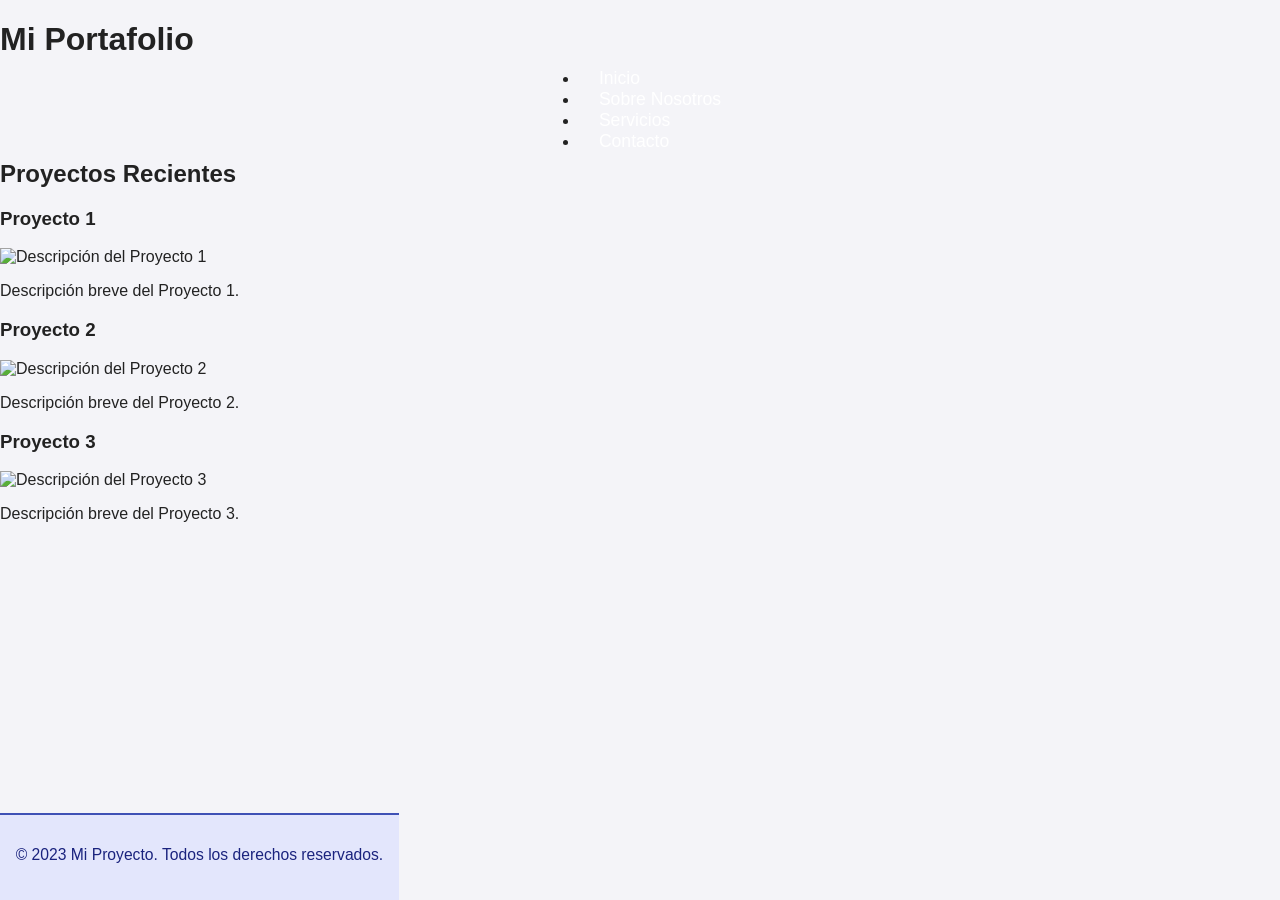
==== pages/detalle-obra.html @ c6158337 "Add initial HTML structure and templates for MuseArte project - Created index.html with mission stat" ====
<!DOCTYPE html>
<html lang="es">
<head>
    <meta charset="UTF-8">
    <meta name="viewport" content="width=device-width, initial-scale=1.0">
    <title>Portfolio</title>
    <link rel="stylesheet" href="../css/style.css">
</head>
<body>
    <header>
        <h1>Mi Portafolio</h1>
        <nav>
            <ul>
                <li><a href="../index.html">Inicio</a></li>
                <li><a href="about.html">Sobre Nosotros</a></li>
                <li><a href="services.html">Servicios</a></li>
                <li><a href="contact.html">Contacto</a></li>
            </ul>
        </nav>
    </header>
    <main>
        <section>
            <h2>Proyectos Recientes</h2>
            <article>
                <h3>Proyecto 1</h3>
                <img src="ruta/a/imagen1.jpg" alt="Descripción del Proyecto 1">
                <p>Descripción breve del Proyecto 1.</p>
            </article>
            <article>
                <h3>Proyecto 2</h3>
                <img src="ruta/a/imagen2.jpg" alt="Descripción del Proyecto 2">
                <p>Descripción breve del Proyecto 2.</p>
            </article>
            <article>
                <h3>Proyecto 3</h3>
                <img src="ruta/a/imagen3.jpg" alt="Descripción del Proyecto 3">
                <p>Descripción breve del Proyecto 3.</p>
            </article>
        </section>
    </main>
    <footer>
        <p>&copy; 2023 Mi Proyecto. Todos los derechos reservados.</p>
    </footer>
    <script src="../js/script.js"></script>
</body>
</html>
---- css/style.css ----
body {
  margin: 0;
  font-family: Arial, sans-serif;
  background: #f4f4f8;
  color: #222;
  display: flex;
  flex-direction: column;
  min-height: 100vh;
  box-shadow: 0 0 10px #bbb;
}
header section {
  background: #1a237e;
  color: #fff;
  padding: 0.1em 1em;
  text-align: center;
  border-bottom: 3px solid #3f51b5;
}
header nav {
  display: flex;
  justify-content: space-around;
  align-items: center;
  height: 60px;
}
header nav a {
  color: #fff;
  text-decoration: none;
  font-size: 1.1em;
  padding: 10px 20px;
  border-radius: 8px;
}
header nav a:focus,
header nav a[aria-current="active"] {
  background: #3949ab;
  outline: 2px solid #fff;
}

footer {
  background: #e3e6fc;
  padding: 1em 1em 1.3em 1em;
  font-size: 0.98em;
  color: #1a237e;
  border-top: 2px solid #3f51b5;
  text-align: center;
  display: flex;
  flex-direction: column;
  gap: 0.5em;
  position: fixed;
  bottom: 0;
}
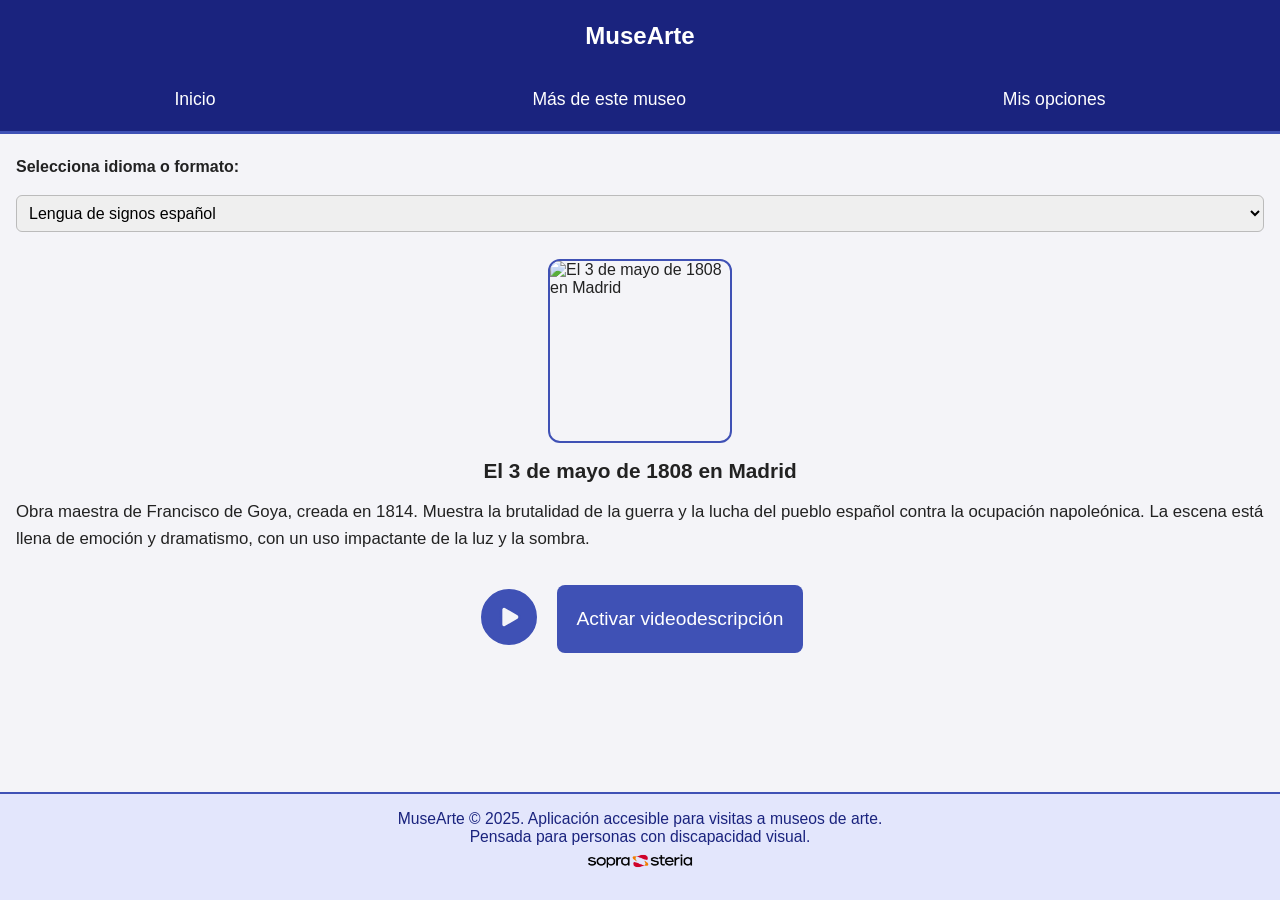
==== commit 35037dad: "desarrollo de las pantallas de inicio, mas del museo, opciones y detalle de una obra, con header y f" ====
--- a/pages/detalle-obra.html
+++ b/pages/detalle-obra.html
@@ -1,46 +1,114 @@
 <!DOCTYPE html>
 <html lang="es">
-<head>
-    <meta charset="UTF-8">
-    <meta name="viewport" content="width=device-width, initial-scale=1.0">
-    <title>Portfolio</title>
-    <link rel="stylesheet" href="../css/style.css">
-</head>
-<body>
-    <header>
-        <h1>Mi Portafolio</h1>
-        <nav>
-            <ul>
-                <li><a href="../index.html">Inicio</a></li>
-                <li><a href="about.html">Sobre Nosotros</a></li>
-                <li><a href="services.html">Servicios</a></li>
-                <li><a href="contact.html">Contacto</a></li>
-            </ul>
-        </nav>
-    </header>
+  <head>
+    <meta charset="UTF-8" />
+    <meta name="viewport" content="width=device-width, initial-scale=1.0" />
+    <title>Detalle obra</title>
+    <link rel="stylesheet" href="../css/style.css" />
+    <link rel="stylesheet" href="../css/detalle-obra.css" />
+    <script src="../js/script.js"></script>
+  </head>
+  <body>
+    <header id="main-header"></header>
     <main>
-        <section>
-            <h2>Proyectos Recientes</h2>
-            <article>
-                <h3>Proyecto 1</h3>
-                <img src="ruta/a/imagen1.jpg" alt="Descripción del Proyecto 1">
-                <p>Descripción breve del Proyecto 1.</p>
-            </article>
-            <article>
-                <h3>Proyecto 2</h3>
-                <img src="ruta/a/imagen2.jpg" alt="Descripción del Proyecto 2">
-                <p>Descripción breve del Proyecto 2.</p>
-            </article>
-            <article>
-                <h3>Proyecto 3</h3>
-                <img src="ruta/a/imagen3.jpg" alt="Descripción del Proyecto 3">
-                <p>Descripción breve del Proyecto 3.</p>
-            </article>
-        </section>
+      <section class="selector-contenedor" aria-labelledby="idioma-label">
+        <label id="idioma-label" for="selector-idioma"
+          >Selecciona idioma o formato:</label
+        >
+        <select id="selector-idioma" aria-describedby="idioma-descripcion">
+          <option value="lse">Lengua de signos español</option>
+          <option value="bsl">Lengua de signos inglés</option>
+          <option value="en-voz">Inglés (voz)</option>
+          <option value="es-voz">Español (voz)</option>
+          <option value="en-texto">Inglés (texto)</option>
+          <option value="es-texto">Español (texto)</option>
+        </select>
+        <span id="idioma-descripcion" class="sr-only"
+          >Elige el formato o idioma en que prefieres la información de la
+          obra.</span
+        >
+      </section>
+
+      <section class="contenido-obra" aria-labelledby="titulo-obra">
+        <img
+          src="https://content3.cdnprado.net/imagenes/Documentos/imgsem/f0/f0f5/f0f52ca5-546a-44c4-8da0-f3c2603340b5/a88d41b7-8f41-459f-ab8f-7e9efcde99c7.jpg"
+          alt="El 3 de mayo de 1808 en Madrid"
+        />
+        <h2 id="titulo-obra" style="font-size: 1.3em; margin: 0">
+          El 3 de mayo de 1808 en Madrid
+        </h2>
+        <div class="descripcion" id="descripcion-obra">
+          Obra maestra de Francisco de Goya, creada en 1814. Muestra la
+          brutalidad de la guerra y la lucha del pueblo español contra la
+          ocupación napoleónica. La escena está llena de emoción y dramatismo,
+          con un uso impactante de la luz y la sombra.
+        </div>
+        <div class="botonera-obra">
+          <div class="obra-reproduccion" aria-label="Reproducción de la obra">
+            <span
+              id="icon-play-obra-detalle"
+              style="display: inline"
+              onclick="playAudio('obra-detalle')"
+            >
+              <svg
+                viewBox="0 0 24 24"
+                fill="none"
+                xmlns="http://www.w3.org/2000/svg"
+                stroke="#3f51b5"
+              >
+                <g id="SVGRepo_bgCarrier" stroke-width="0"></g>
+                <g
+                  id="SVGRepo_tracerCarrier"
+                  stroke-linecap="round"
+                  stroke-linejoin="round"
+                ></g>
+                <g id="SVGRepo_iconCarrier">
+                  <path
+                    fill-rule="evenodd"
+                    clip-rule="evenodd"
+                    d="M12 22C17.5228 22 22 17.5228 22 12C22 6.47715 17.5228 2 12 2C6.47715 2 2 6.47715 2 12C2 17.5228 6.47715 22 12 22ZM10.6935 15.8458L15.4137 13.059C16.1954 12.5974 16.1954 11.4026 15.4137 10.941L10.6935 8.15419C9.93371 7.70561 9 8.28947 9 9.21316V14.7868C9 15.7105 9.93371 16.2944 10.6935 15.8458Z"
+                    fill="#3f51b5"
+                  ></path>
+                </g>
+              </svg>
+            </span>
+            <span
+              id="icon-pause-obra-detalle"
+              style="display: none"
+              onclick="pauseAudio('obra-detalle')"
+            >
+              <svg
+                viewBox="0 0 24 24"
+                fill="none"
+                xmlns="http://www.w3.org/2000/svg"
+                stroke="#3f51b5"
+              >
+                <g id="SVGRepo_bgCarrier" stroke-width="0"></g>
+                <g
+                  id="SVGRepo_tracerCarrier"
+                  stroke-linecap="round"
+                  stroke-linejoin="round"
+                ></g>
+                <g id="SVGRepo_iconCarrier">
+                  <path
+                    fill-rule="evenodd"
+                    clip-rule="evenodd"
+                    d="M12 22C17.5228 22 22 17.5228 22 12C22 6.47715 17.5228 2 12 2C6.47715 2 2 6.47715 2 12C2 17.5228 6.47715 22 12 22ZM8.07612 8.61732C8 8.80109 8 9.03406 8 9.5V14.5C8 14.9659 8 15.1989 8.07612 15.3827C8.17761 15.6277 8.37229 15.8224 8.61732 15.9239C8.80109 16 9.03406 16 9.5 16C9.96594 16 10.1989 16 10.3827 15.9239C10.6277 15.8224 10.8224 15.6277 10.9239 15.3827C11 15.1989 11 14.9659 11 14.5V9.5C11 9.03406 11 8.80109 10.9239 8.61732C10.8224 8.37229 10.6277 8.17761 10.3827 8.07612C10.1989 8 9.96594 8 9.5 8C9.03406 8 8.80109 8 8.61732 8.07612C8.37229 8.17761 8.17761 8.37229 8.07612 8.61732ZM13.0761 8.61732C13 8.80109 13 9.03406 13 9.5V14.5C13 14.9659 13 15.1989 13.0761 15.3827C13.1776 15.6277 13.3723 15.8224 13.6173 15.9239C13.8011 16 14.0341 16 14.5 16C14.9659 16 15.1989 16 15.3827 15.9239C15.6277 15.8224 15.8224 15.6277 15.9239 15.3827C16 15.1989 16 14.9659 16 14.5V9.5C16 9.03406 16 8.80109 15.9239 8.61732C15.8224 8.37229 15.6277 8.17761 15.3827 8.07612C15.1989 8 14.9659 8 14.5 8C14.0341 8 13.8011 8 13.6173 8.07612C13.3723 8.17761 13.1776 8.37229 13.0761 8.61732Z"
+                    fill="#3f51b5"
+                  ></path>
+                </g>
+              </svg>
+            </span>
+          </div>
+          <button
+            class="boton-videodescripcion"
+            aria-label="Activar videodescripción de la obra"
+          >
+            Activar videodescripción
+          </button>
+        </div>
+      </section>
     </main>
-    <footer>
-        <p>&copy; 2023 Mi Proyecto. Todos los derechos reservados.</p>
-    </footer>
-    <script src="../js/script.js"></script>
-</body>
-</html>+    <footer id="main-footer"></footer>
+  </body>
+</html>
--- a/css/style.css
+++ b/css/style.css
@@ -44,6 +44,81 @@
   display: flex;
   flex-direction: column;
   gap: 0.5em;
-  position: fixed;
-  bottom: 0;
 }
+main {
+  flex: 1;
+  padding: 1.5em 1em 1em 1em;
+  display: flex;
+  flex-direction: column;
+  gap: 1.7em;
+}
+.ubicacion-museo {
+  background: #e3e6fc;
+  color: #1a237e;
+  padding: 0.8em 1em;
+  border-radius: 10px;
+  font-size: 1.07em;
+  font-weight: bold;
+  border-left: 6px solid #3f51b5;
+  margin-bottom: 0.7em;
+  display: flex;
+  align-items: center;
+  gap: 0.6em;
+}
+.ubicacion-museo svg {
+  flex-shrink: 0;
+}
+.busqueda-museo {
+  display: flex;
+  flex-direction: column;
+  gap: 0.4em;
+}
+.busqueda-museo label {
+  font-weight: bold;
+}
+.busqueda-museo input[type="search"] {
+  font-size: 1.3em;
+  padding: 0.6em 1em;
+  border-radius: 7px;
+  border: 1px solid #bbb;
+  background: #fff;
+}
+.busqueda-museo input[type="search"]:focus {
+  outline: 2px solid #3f51b5;
+  border-color: #3f51b5;
+}
+.boton-camara {
+  background: #3f51b5;
+  color: #fff;
+  border: none;
+  border-radius: 10px;
+  padding: 0.5em 1em;
+  font-size: 1.5em;
+  font-weight: bold;
+  cursor: pointer;
+  margin-top: 1.1em;
+  display: flex;
+  align-items: center;
+  gap: 0.8em;
+  justify-content: center;
+  transition: background 0.2s;
+  box-shadow: 0 1px 6px #bbb2;
+}
+.boton-camara:focus {
+  background: #1a237e;
+  outline: 2px solid #fff;
+}
+.boton-camara svg {
+  width: 4em;
+  height: 4em;
+  vertical-align: middle;
+  fill: #fff;
+}
+.sr-only {
+  position: absolute;
+  left: -9999px;
+  width: 1px;
+  height: 1px;
+  top: auto;
+  overflow: hidden;
+}
--- a/css/detalle-obra.css
+++ b/css/detalle-obra.css
@@ -0,0 +1,57 @@
+.selector-contenedor {
+  display: flex;
+  flex-direction: column;
+  gap: 0.7em;
+}
+label {
+  font-weight: bold;
+  margin-bottom: 0.5em;
+}
+select {
+  font-size: 1em;
+  padding: 0.5em;
+  border-radius: 6px;
+  border: 1px solid #bbb;
+}
+.contenido-obra {
+  display: flex;
+  flex-direction: column;
+  align-items: center;
+  gap: 1em;
+}
+.contenido-obra img {
+  width: 180px;
+  height: 180px;
+  object-fit: cover;
+  border-radius: 12px;
+  border: 2px solid #3f51b5;
+}
+.descripcion {
+  font-size: 1.05em;
+  line-height: 1.6;
+  text-align: left;
+  max-width: 100%;
+}
+.botonera-obra {
+  display: flex;
+  gap: 1em;
+  margin-top: 1em;
+}
+.obra-reproduccion svg {
+  width: 4em;
+  height: 4em;
+}
+.boton-videodescripcion {
+  background: #3f51b5;
+  color: #fff;
+  border: none;
+  border-radius: 8px;
+  padding: 0.5em 1em;
+  font-size: 1.2em;
+  cursor: pointer;
+  transition: background 0.2s;
+}
+.boton-videodescripcion:focus {
+  background: #1a237e;
+  outline: 2px solid #fff;
+}
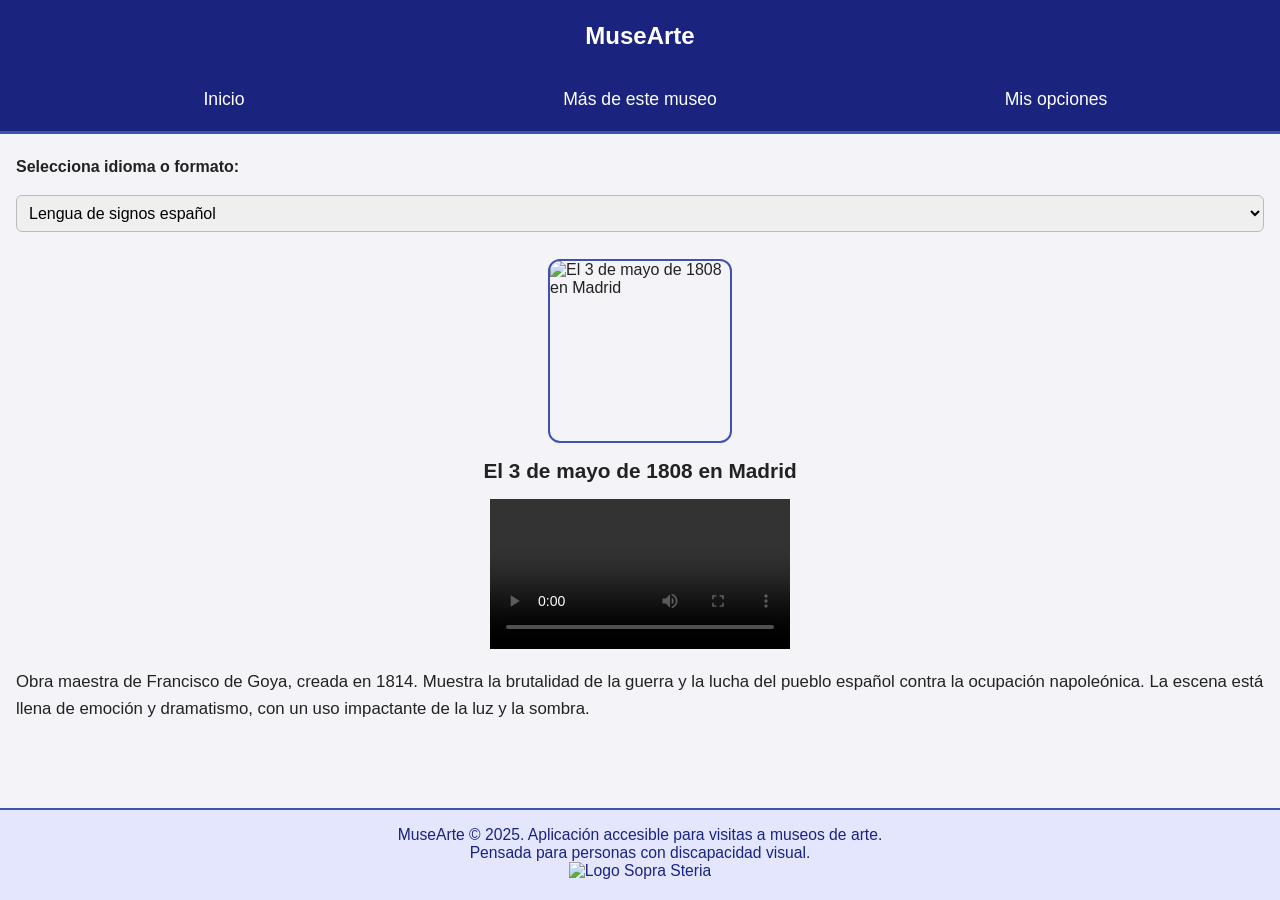
==== commit a91089bb: "fix: añadir video en lugar de audio y pequeñas correcciones" ====
--- a/pages/detalle-obra.html
+++ b/pages/detalle-obra.html
@@ -37,13 +37,21 @@
         <h2 id="titulo-obra" style="font-size: 1.3em; margin: 0">
           El 3 de mayo de 1808 en Madrid
         </h2>
+        <div>
+          <video
+            id="video-descripcion-obra"
+            width="100%"
+            src=""
+            controls
+          ></video>
+        </div>
         <div class="descripcion" id="descripcion-obra">
           Obra maestra de Francisco de Goya, creada en 1814. Muestra la
           brutalidad de la guerra y la lucha del pueblo español contra la
           ocupación napoleónica. La escena está llena de emoción y dramatismo,
           con un uso impactante de la luz y la sombra.
         </div>
-        <div class="botonera-obra">
+        <!-- <div class="botonera-obra">
           <div class="obra-reproduccion" aria-label="Reproducción de la obra">
             <span
               id="icon-play-obra-detalle"
@@ -106,7 +114,7 @@
           >
             Activar videodescripción
           </button>
-        </div>
+        </div> -->
       </section>
     </main>
     <footer id="main-footer"></footer>
--- a/css/style.css
+++ b/css/style.css
@@ -27,6 +27,7 @@
   font-size: 1.1em;
   padding: 10px 20px;
   border-radius: 8px;
+  flex: 1;
 }
 header nav a:focus,
 header nav a[aria-current="active"] {
@@ -114,6 +115,9 @@
   vertical-align: middle;
   fill: #fff;
 }
+.borde-verde {
+  border: 5px solid #4caf50; /* Borde verde */
+}
 .sr-only {
   position: absolute;
   left: -9999px;
